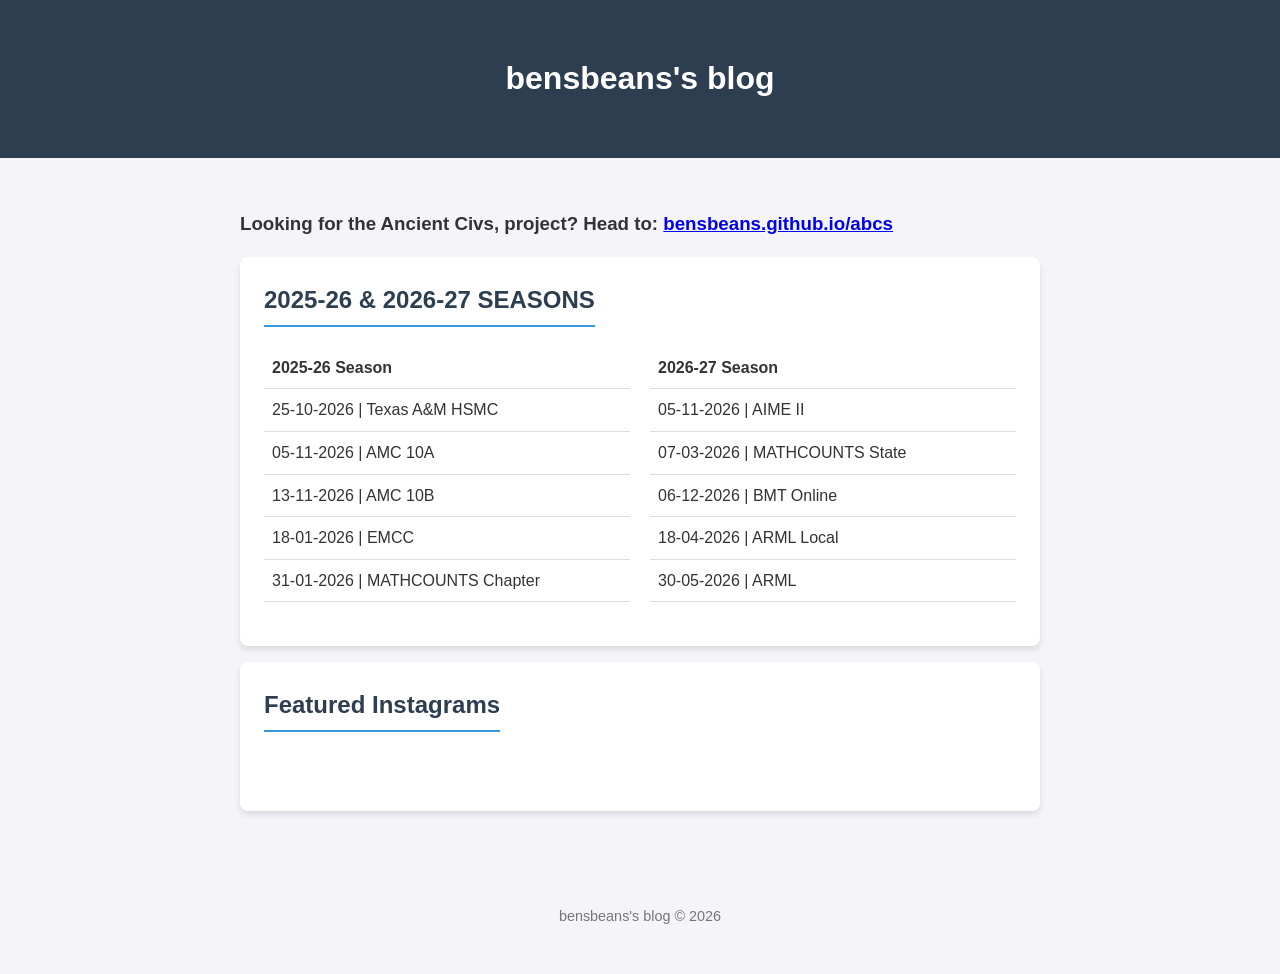
==== index.html @ 06efdd0c "Update index.html" ====
<!DOCTYPE html>
<html lang="en">
<head>
    <meta charset="UTF-8">
    <meta name="viewport" content="width=device-width, initial-scale=1.0">
    <title>bensbeans's blog</title>
    <link rel="stylesheet" href="style.css">
</head>
<body>

<header>
    <h1>bensbeans's blog</h1>
</header>
<main>
    <h3>
        Looking for the Ancient Civs, project? Head to: <a href="https://www.bensbeans.github.io/abcs">bensbeans.github.io/abcs</a>
    </h3>
    <div class="card">
        <h2>2025-26 & 2026-27 SEASONS</h2>
        <div class="table-container">
            <table>
                <thead><tr><th>2025-26 Season</th></tr></thead>
                <tbody>
                    <tr><td>25-10-2026 | Texas A&amp;M HSMC</td></tr>
                    <tr><td>05-11-2026 | AMC 10A</td></tr>
                    <tr><td>13-11-2026 | AMC 10B</td></tr>
                    <tr><td>18-01-2026 | EMCC</td></tr>
                    <tr><td>31-01-2026 | MATHCOUNTS Chapter</td></tr>
                </tbody>
            </table>
            
            <table>
                <thead><tr><th>2026-27 Season</th></tr></thead>
                <tbody>
                    <tr><td>05-11-2026 | AIME II</td></tr>
                    <tr><td>07-03-2026 | MATHCOUNTS State</td></tr>
                    <tr><td>06-12-2026 | BMT Online</td></tr>
                    <tr><td>18-04-2026 | ARML Local</td></tr>
                    <tr><td>30-05-2026 | ARML</td></tr>
                </tbody>
            </table>
        </div>
    </div>

    <!-- Instagram Featured Posts -->
    <div class="card">
        <h2>Featured Instagrams</h2>
        <div class="instagram-grid">
            <div class="instagram-item">
                <blockquote class="instagram-media" data-instgrm-permalink="https://www.instagram.com/p/Da6IdTNyarr/" data-instgrm-version="14"><a href="https://www.instagram.com/p/Da6IdTNyarr/"></a></blockquote>
            </div>
            <div class="instagram-item">
                <blockquote class="instagram-media" data-instgrm-permalink="https://www.instagram.com/p/DaN8nF_iWwJ/" data-instgrm-version="14"><a href="https://www.instagram.com/p/DaN8nF_iWwJ/"></a></blockquote>
            </div>
            <div class="instagram-item">
                <blockquote class="instagram-media" data-instgrm-permalink="https://www.instagram.com/p/Da6WMvvDKQb/" data-instgrm-version="14"><a href="https://www.instagram.com/p/Da6WMvvDKQb/"></a></blockquote>
            </div>
            <div class="instagram-item">
                <blockquote class="instagram-media" data-instgrm-permalink="https://www.instagram.com/reel/Da7o0NQkbEN/" data-instgrm-version="14"><a href="https://www.instagram.com/reel/Da7o0NQkbEN/"></a></blockquote>
            </div>
        </div>
        <script async src="//www.instagram.com/embed.js"></script>
    </div>
</main>

<footer>
    <p>bensbeans's blog &copy; 2026</p>
</footer>

</body>
</html>
---- style.css ----
/* General Layout */
body {
    font-family: 'Segoe UI', Tahoma, Geneva, Verdana, sans-serif;
    line-height: 1.6;
    margin: 0;
    background-color: #f4f4f9;
    color: #333;
    display: flex;
    flex-direction: column;
    align-items: center;
    min-height: 100vh;
}

header {
    background: #2c3e50;
    color: white;
    width: 100%;
    padding: 2rem 0;
    text-align: center;
}

main {
    max-width: 800px;
    width: 90%;
    margin: 2rem 0;
}

/* Card Styling */
.card {
    background: white;
    padding: 1.5rem;
    margin-bottom: 1rem;
    border-radius: 8px;
    box-shadow: 0 4px 6px rgba(0,0,0,0.1);
}

h2 {
    color: #2c3e50;
    border-bottom: 2px solid #3498db;
    display: inline-block;
    padding-bottom: 5px;
    margin-top: 0;
}

footer {
    font-size: 0.9rem;
    color: #777;
    margin-top: auto;
    padding: 2rem;
    text-align: center;
}

/* Table Layout */
.table-container {
    display: flex;
    justify-content: space-between;
    gap: 20px;
    flex-wrap: wrap;
    margin-bottom: 20px;
}

.table-container table {
    flex: 1;
    min-width: 300px;
    border-collapse: collapse;
}

td, th {
    padding: 8px;
    border-bottom: 1px solid #ddd;
    text-align: left;
}

/* Instagram Grid Layout */
.instagram-grid {
    display: grid;
    grid-template-columns: repeat(2, 1fr);
    gap: 20px;
    margin-top: 15px;
    align-items: start;
}

.instagram-item {
    width: 100%;
    min-width: 0; 
}

/* Force override of Instagram's inline script styles */
.instagram-grid iframe,
.instagram-grid .instagram-media {
    width: 100% !important;
    min-width: 100% !important;
    max-width: 100% !important;
    margin: 0 !important;
}
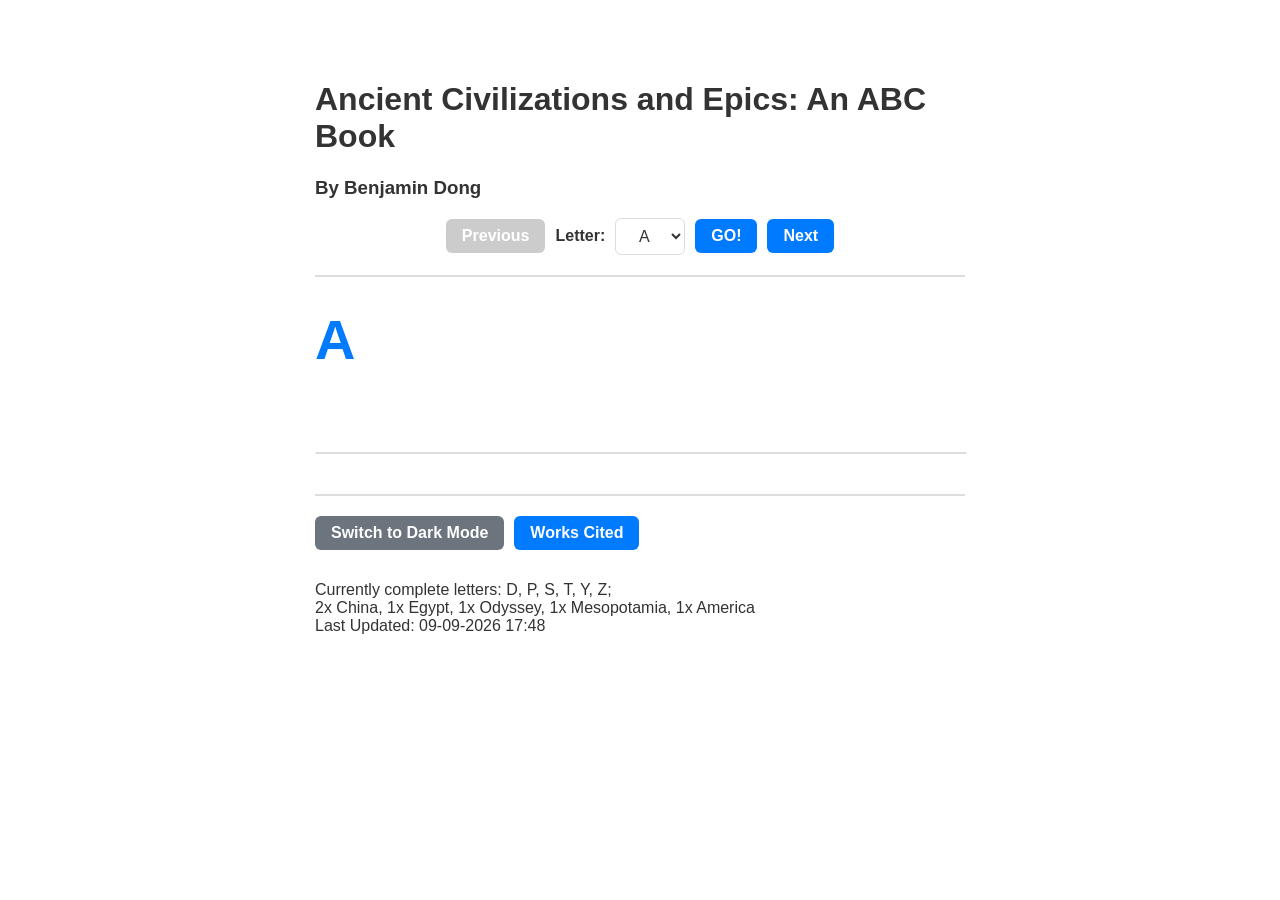
==== commit 2f7336f0: "Update index.html" ====
--- a/index.html
+++ b/index.html
@@ -1,71 +1,302 @@
 <!DOCTYPE html>
 <html lang="en">
 <head>
-    <meta charset="UTF-8">
-    <meta name="viewport" content="width=device-width, initial-scale=1.0">
-    <title>bensbeans's blog</title>
-    <link rel="stylesheet" href="style.css">
+  <meta charset="UTF-8" />
+  <meta name="viewport" content="width=device-width, initial-scale=1.0" />
+  <title>Ancient Civilizations ABCs</title>
+  <style>
+    :root {
+      --bg-color: #ffffff;
+      --text-color: #333333;
+      --heading-color: #007bff;
+      --subtext-color: #555555;
+      --border-color: #ddd;
+      --controls-bg: #fff;
+    }
+
+    [data-theme="dark"] {
+      --bg-color: #121212;
+      --text-color: #e0e0e0;
+      --heading-color: #4dabf7;
+      --subtext-color: #b0b0b0;
+      --border-color: #333333;
+      --controls-bg: #1e1e1e;
+    }
+
+    body {
+      font-family: Arial, sans-serif;
+      max-width: 650px;
+      margin: 40px auto;
+      padding: 20px;
+      background-color: var(--bg-color) !important;
+      color: var(--text-color) !important;
+      transition: background-color 0.3s, color 0.3s;
+    }
+
+    .controls {
+      display: flex;
+      justify-content: center;
+      align-items: center;
+      gap: 10px;
+      margin-bottom: 30px;
+      padding-bottom: 20px;
+      border-bottom: 2px solid var(--border-color);
+      flex-wrap: wrap;
+    }
+
+    select, button, .nav-btn {
+      padding: 8px 16px;
+      font-size: 1rem;
+      border-radius: 6px;
+      border: 1px solid var(--border-color);
+      background-color: var(--controls-bg);
+      color: var(--text-color);
+      text-decoration: none;
+      display: inline-block;
+      text-align: center;
+    }
+
+    button, .nav-btn {
+      background-color: #007bff;
+      color: white;
+      border: none;
+      font-weight: bold;
+      cursor: pointer;
+      transition: background-color 0.2s;
+    }
+
+    button:hover, .nav-btn:hover {
+      background-color: #0056b3;
+    }
+    
+    button:disabled {
+      background-color: #cccccc;
+      cursor: not-allowed;
+    }
+    
+    button:disabled:hover {
+      background-color: #cccccc;
+    }
+
+    .display-container {
+      display: flex;
+      flex-direction: column;
+      gap: 15px;
+    }
+
+    .letter-heading {
+      font-size: 3.5rem;
+      font-weight: bold;
+      margin: 0;
+      color: var(--heading-color);
+    }
+
+    .item-title {
+      font-size: 2rem;
+      margin: 0;
+      color: var(--text-color);
+    }
+
+    .item-description {
+      font-size: 1.1rem;
+      line-height: 1.6;
+      color: var(--subtext-color);
+    }
+
+    .item-image {
+      width: 100%;
+      max-height: 450px;
+      object-fit: cover;
+      border-radius: 8px;
+      border: 1px solid var(--border-color);
+    }
+
+    .footer {
+      margin-top: 40px;
+      padding-top: 20px;
+      border-top: 2px solid var(--border-color);
+      display: flex;
+      flex-direction: column;
+      gap: 15px;
+    }
+
+    .btn-group {
+      display: flex;
+      gap: 10px;
+      flex-wrap: wrap;
+    }
+
+    #themeToggleBtn {
+      align-self: flex-start;
+      background-color: #6c757d;
+    }
+    #themeToggleBtn:hover {
+      background-color: #5a6268;
+    }
+  </style>
 </head>
 <body>
 
-<header>
-    <h1>bensbeans's blog</h1>
-</header>
-<main>
-    <h3>
-        Looking for the Ancient Civs, project? Head to: <a href="https://www.bensbeans.github.io/abcs">bensbeans.github.io/abcs</a>
-    </h3>
-    <div class="card">
-        <h2>2025-26 & 2026-27 SEASONS</h2>
-        <div class="table-container">
-            <table>
-                <thead><tr><th>2025-26 Season</th></tr></thead>
-                <tbody>
-                    <tr><td>25-10-2026 | Texas A&amp;M HSMC</td></tr>
-                    <tr><td>05-11-2026 | AMC 10A</td></tr>
-                    <tr><td>13-11-2026 | AMC 10B</td></tr>
-                    <tr><td>18-01-2026 | EMCC</td></tr>
-                    <tr><td>31-01-2026 | MATHCOUNTS Chapter</td></tr>
-                </tbody>
-            </table>
-            
-            <table>
-                <thead><tr><th>2026-27 Season</th></tr></thead>
-                <tbody>
-                    <tr><td>05-11-2026 | AIME II</td></tr>
-                    <tr><td>07-03-2026 | MATHCOUNTS State</td></tr>
-                    <tr><td>06-12-2026 | BMT Online</td></tr>
-                    <tr><td>18-04-2026 | ARML Local</td></tr>
-                    <tr><td>30-05-2026 | ARML</td></tr>
-                </tbody>
-            </table>
-        </div>
+  <h1>Ancient Civilizations and Epics: An ABC Book</h1>
+  <h3>By Benjamin Dong</h3>
+
+  <div class="controls">
+    <button id="prevBtn">Previous</button>
+    
+    <label for="letterSelect"><strong>Letter:</strong></label>
+    <select id="letterSelect">
+      <option value="A">A</option>
+      <option value="B">B</option>
+      <option value="C">C</option>
+      <option value="D">D</option>
+      <option value="E">E</option>
+      <option value="F">F</option>
+      <option value="G">G</option>
+      <option value="H">H</option>
+      <option value="I">I</option>
+      <option value="J">J</option>
+      <option value="K">K</option>
+      <option value="L">L</option>
+      <option value="M">M</option>
+      <option value="N">N</option>
+      <option value="O">O</option>
+      <option value="P">P</option>
+      <option value="Q">Q</option>
+      <option value="R">R</option>
+      <option value="S">S</option>
+      <option value="T">T</option>
+      <option value="U">U</option>
+      <option value="V">V</option>
+      <option value="W">W</option>
+      <option value="X">X</option>
+      <option value="Y">Y</option>
+      <option value="Z">Z</option>
+    </select>
+    
+    <button id="goBtn">GO!</button>
+    <button id="nextBtn">Next</button>
+  </div>
+
+  <div class="display-container">
+    <h1 id="displayLetter" class="letter-heading"></h1>
+    <h2 id="displayName" class="item-title"></h2>
+    <p id="displayDescription" class="item-description"></p>
+    <img id="displayImage" class="item-image" src="" alt="" />
+  </div>
+
+  <div class="footer">
+    <div class="btn-group">
+      <button id="themeToggleBtn">Switch to Dark Mode</button>
+      <a href="works-cited.html" class="nav-btn">Works Cited</a>
     </div>
-
-    <!-- Instagram Featured Posts -->
-    <div class="card">
-        <h2>Featured Instagrams</h2>
-        <div class="instagram-grid">
-            <div class="instagram-item">
-                <blockquote class="instagram-media" data-instgrm-permalink="https://www.instagram.com/p/Da6IdTNyarr/" data-instgrm-version="14"><a href="https://www.instagram.com/p/Da6IdTNyarr/"></a></blockquote>
-            </div>
-            <div class="instagram-item">
-                <blockquote class="instagram-media" data-instgrm-permalink="https://www.instagram.com/p/DaN8nF_iWwJ/" data-instgrm-version="14"><a href="https://www.instagram.com/p/DaN8nF_iWwJ/"></a></blockquote>
-            </div>
-            <div class="instagram-item">
-                <blockquote class="instagram-media" data-instgrm-permalink="https://www.instagram.com/p/Da6WMvvDKQb/" data-instgrm-version="14"><a href="https://www.instagram.com/p/Da6WMvvDKQb/"></a></blockquote>
-            </div>
-            <div class="instagram-item">
-                <blockquote class="instagram-media" data-instgrm-permalink="https://www.instagram.com/reel/Da7o0NQkbEN/" data-instgrm-version="14"><a href="https://www.instagram.com/reel/Da7o0NQkbEN/"></a></blockquote>
-            </div>
-        </div>
-        <script async src="//www.instagram.com/embed.js"></script>
-    </div>
-</main>
-
-<footer>
-    <p>bensbeans's blog &copy; 2026</p>
-</footer>
+    <p>
+      Currently complete letters: D, P, S, T, Y, Z; <br>
+      2x China, 1x Egypt, 1x Odyssey, 1x Mesopotamia, 1x America <br>
+      Last Updated: 09-09-2026 17:48
+    </p>
+  </div>
+
+  <script>
+    const letterData = {
+      'A': { name: '', description: '' },
+      'B': { name: '', description: '' },
+      'C': { name: '', description: '' },
+      'D': { name: 'Daoism', description: 'Daoism is a peaceful way of thinking created in ancient China around 500 BCE by a wise philosopher named Laozi. It taught people to live in balance with nature rather than fighting the world around them. It is important because it helped ancient Chinese society stay peaceful, kind, and respectful toward nature. (Ancient China)' },
+      'E': { name: '', description: '' },
+      'F': { name: '', description: '' },
+      'G': { name: '', description: '' },
+      'H': { name: '', description: '' },
+      'I': { name: '', description: '' },
+      'J': { name: '', description: '' },
+      'K': { name: '', description: '' },
+      'L': { name: '', description: '' },
+      'M': { name: '', description: '' },
+      'N': { name: '', description: '' },
+      'O': { name: '', description: '' },
+      'P': { name: 'Pyramids of Egypt', description: 'The Pyramids of Giza are tombs for Pharaohs, who were the leaders of Ancient Egypt. They were built in Giza, Egypt, around 2500 BCE. Common working-class people lifted heavy stones to build the pyramids. These pyramids are significant because they serve as a physical representation of the mathematics and engineering of the Egyptians. (Egypt)' },
+      'Q': { name: '', description: '' },
+      'R': { name: '', description: '' },
+      'S': { name: 'Sumer', description: 'In 4000 BCE, Sumer was a region of Mesopotamia that contained independent city-states. The Sumerians built temples, practiced agriculture, and traded with other nations. Sumer is important because they invented the wheel, the sailboat, and the first writing system. (Mesopotamia)' },
+      'T': { name: 'Trojan Horse', description: 'The Trojan Horse was a big wooden horse built by the Greek soldiers in the Trojan War. The Greeks hid inside the horse and tricked the Trojans into bringing it into their city as a gift. At night, the soldiers snuck out and attacked the city from the inside. This is a famous story that teaches how clever thinking can win a battle when raw strength isn’t enough by itself. (Odyssey)' },
+      'U': { name: '', description: '' },
+      'V': { name: '', description: '' },
+      'W': { name: '', description: '' },
+      'X': { name: '', description: '' },
+      'Y': { name: 'Yellow River', description: 'The Yellow River is a river in Northern China that was important to the Shang Dynasty because it provided fertile soil and water for agriculture. It helped the people grow crops and develop their civilizations, but it often flooded, destroying the civilizations along its banks. (Ancient China)' },
+      'Z': { name: 'Zero', description: 'Zero was a concept discovered by thinkers in Ancient America around 36 BCE. Zero is used to stand for “nothing”. Inventing zero allowed for the development of complex mathematics. (America [Olmec and Chavin])' }
+    };
+
+    const selectEl = document.getElementById('letterSelect');
+    const goBtn = document.getElementById('goBtn');
+    const prevBtn = document.getElementById('prevBtn');
+    const nextBtn = document.getElementById('nextBtn');
+    const themeToggleBtn = document.getElementById('themeToggleBtn');
+
+    function updateDisplay(letter) {
+      const data = letterData[letter];
+
+      if (data) {
+        selectEl.value = letter;
+        document.getElementById('displayLetter').textContent = letter;
+        document.getElementById('displayName').textContent = data.name;
+        document.getElementById('displayDescription').textContent = data.description;
+        
+        const imageFileName = `${letter.toLowerCase()}.jpg`;
+        document.getElementById('displayImage').src = imageFileName;
+        document.getElementById('displayImage').alt = data.name;
+
+        const currentIndex = selectEl.selectedIndex;
+        prevBtn.disabled = (currentIndex === 0);
+        nextBtn.disabled = (currentIndex === selectEl.options.length - 1);
+      }
+    }
+
+    function setTheme(theme) {
+      if (theme === 'dark') {
+        document.documentElement.setAttribute('data-theme', 'dark');
+        themeToggleBtn.textContent = 'Switch to Light Mode';
+        localStorage.setItem('theme', 'dark');
+      } else {
+        document.documentElement.removeAttribute('data-theme');
+        themeToggleBtn.textContent = 'Switch to Dark Mode';
+        localStorage.setItem('theme', 'light');
+      }
+    }
+
+    const savedTheme = localStorage.getItem('theme') || 'light';
+    setTheme(savedTheme);
+
+    themeToggleBtn.addEventListener('click', () => {
+      const currentTheme = document.documentElement.getAttribute('data-theme');
+      if (currentTheme === 'dark') {
+        setTheme('light');
+      } else {
+        setTheme('dark');
+      }
+    });
+
+    goBtn.addEventListener('click', () => {
+      updateDisplay(selectEl.value);
+    });
+
+    prevBtn.addEventListener('click', () => {
+      const currentIndex = selectEl.selectedIndex;
+      if (currentIndex > 0) {
+        selectEl.selectedIndex = currentIndex - 1;
+        updateDisplay(selectEl.value);
+      }
+    });
+
+    nextBtn.addEventListener('click', () => {
+      const currentIndex = selectEl.selectedIndex;
+      if (currentIndex < selectEl.options.length - 1) {
+        selectEl.selectedIndex = currentIndex + 1;
+        updateDisplay(selectEl.value);
+      }
+    });
+
+    updateDisplay(selectEl.value);
+  </script>
 
 </body>
 </html>
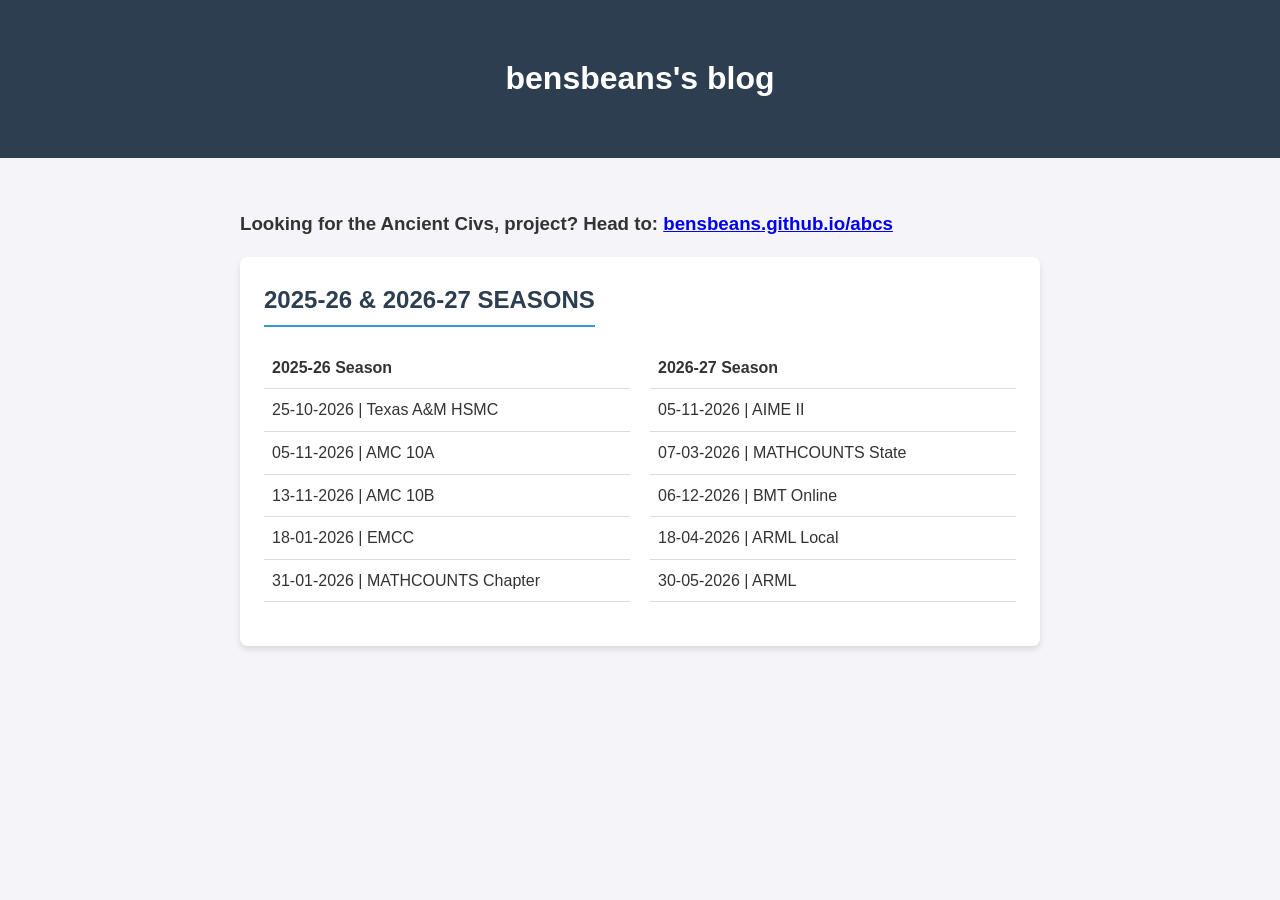
==== commit 9976f251: "Update index.html" ====
--- a/index.html
+++ b/index.html
@@ -1,302 +1,43 @@
 <!DOCTYPE html>
 <html lang="en">
 <head>
-  <meta charset="UTF-8" />
-  <meta name="viewport" content="width=device-width, initial-scale=1.0" />
-  <title>Ancient Civilizations ABCs</title>
-  <style>
-    :root {
-      --bg-color: #ffffff;
-      --text-color: #333333;
-      --heading-color: #007bff;
-      --subtext-color: #555555;
-      --border-color: #ddd;
-      --controls-bg: #fff;
-    }
-
-    [data-theme="dark"] {
-      --bg-color: #121212;
-      --text-color: #e0e0e0;
-      --heading-color: #4dabf7;
-      --subtext-color: #b0b0b0;
-      --border-color: #333333;
-      --controls-bg: #1e1e1e;
-    }
-
-    body {
-      font-family: Arial, sans-serif;
-      max-width: 650px;
-      margin: 40px auto;
-      padding: 20px;
-      background-color: var(--bg-color) !important;
-      color: var(--text-color) !important;
-      transition: background-color 0.3s, color 0.3s;
-    }
-
-    .controls {
-      display: flex;
-      justify-content: center;
-      align-items: center;
-      gap: 10px;
-      margin-bottom: 30px;
-      padding-bottom: 20px;
-      border-bottom: 2px solid var(--border-color);
-      flex-wrap: wrap;
-    }
-
-    select, button, .nav-btn {
-      padding: 8px 16px;
-      font-size: 1rem;
-      border-radius: 6px;
-      border: 1px solid var(--border-color);
-      background-color: var(--controls-bg);
-      color: var(--text-color);
-      text-decoration: none;
-      display: inline-block;
-      text-align: center;
-    }
-
-    button, .nav-btn {
-      background-color: #007bff;
-      color: white;
-      border: none;
-      font-weight: bold;
-      cursor: pointer;
-      transition: background-color 0.2s;
-    }
-
-    button:hover, .nav-btn:hover {
-      background-color: #0056b3;
-    }
-    
-    button:disabled {
-      background-color: #cccccc;
-      cursor: not-allowed;
-    }
-    
-    button:disabled:hover {
-      background-color: #cccccc;
-    }
-
-    .display-container {
-      display: flex;
-      flex-direction: column;
-      gap: 15px;
-    }
-
-    .letter-heading {
-      font-size: 3.5rem;
-      font-weight: bold;
-      margin: 0;
-      color: var(--heading-color);
-    }
-
-    .item-title {
-      font-size: 2rem;
-      margin: 0;
-      color: var(--text-color);
-    }
-
-    .item-description {
-      font-size: 1.1rem;
-      line-height: 1.6;
-      color: var(--subtext-color);
-    }
-
-    .item-image {
-      width: 100%;
-      max-height: 450px;
-      object-fit: cover;
-      border-radius: 8px;
-      border: 1px solid var(--border-color);
-    }
-
-    .footer {
-      margin-top: 40px;
-      padding-top: 20px;
-      border-top: 2px solid var(--border-color);
-      display: flex;
-      flex-direction: column;
-      gap: 15px;
-    }
-
-    .btn-group {
-      display: flex;
-      gap: 10px;
-      flex-wrap: wrap;
-    }
-
-    #themeToggleBtn {
-      align-self: flex-start;
-      background-color: #6c757d;
-    }
-    #themeToggleBtn:hover {
-      background-color: #5a6268;
-    }
-  </style>
+    <meta charset="UTF-8">
+    <meta name="viewport" content="width=device-width, initial-scale=1.0">
+    <title>bensbeans's blog</title>
+    <link rel="stylesheet" href="style.css">
 </head>
 <body>
 
-  <h1>Ancient Civilizations and Epics: An ABC Book</h1>
-  <h3>By Benjamin Dong</h3>
+<header>
+    <h1>bensbeans's blog</h1>
+</header>
 
-  <div class="controls">
-    <button id="prevBtn">Previous</button>
-    
-    <label for="letterSelect"><strong>Letter:</strong></label>
-    <select id="letterSelect">
-      <option value="A">A</option>
-      <option value="B">B</option>
-      <option value="C">C</option>
-      <option value="D">D</option>
-      <option value="E">E</option>
-      <option value="F">F</option>
-      <option value="G">G</option>
-      <option value="H">H</option>
-      <option value="I">I</option>
-      <option value="J">J</option>
-      <option value="K">K</option>
-      <option value="L">L</option>
-      <option value="M">M</option>
-      <option value="N">N</option>
-      <option value="O">O</option>
-      <option value="P">P</option>
-      <option value="Q">Q</option>
-      <option value="R">R</option>
-      <option value="S">S</option>
-      <option value="T">T</option>
-      <option value="U">U</option>
-      <option value="V">V</option>
-      <option value="W">W</option>
-      <option value="X">X</option>
-      <option value="Y">Y</option>
-      <option value="Z">Z</option>
-    </select>
-    
-    <button id="goBtn">GO!</button>
-    <button id="nextBtn">Next</button>
-  </div>
+<main>
+    <!-- Seasons Card -->
+    <h3>
+        Looking for the Ancient Civs, project? Head to: <a href="https://www.bensbeans.github.io/abcs">bensbeans.github.io/abcs</a>
+    </h3>
+    <div class="card">
+        <h2>2025-26 & 2026-27 SEASONS</h2>
+        <div class="table-container">
+            <table>
+                <thead><tr><th>2025-26 Season</th></tr></thead>
+                <tbody>
+                    <tr><td>25-10-2026 | Texas A&amp;M HSMC</td></tr>
+                    <tr><td>05-11-2026 | AMC 10A</td></tr>
+                    <tr><td>13-11-2026 | AMC 10B</td></tr>
+                    <tr><td>18-01-2026 | EMCC</td></tr>
+                    <tr><td>31-01-2026 | MATHCOUNTS Chapter</td></tr>
+                </tbody>
+            </table>
 
-  <div class="display-container">
-    <h1 id="displayLetter" class="letter-heading"></h1>
-    <h2 id="displayName" class="item-title"></h2>
-    <p id="displayDescription" class="item-description"></p>
-    <img id="displayImage" class="item-image" src="" alt="" />
-  </div>
-
-  <div class="footer">
-    <div class="btn-group">
-      <button id="themeToggleBtn">Switch to Dark Mode</button>
-      <a href="works-cited.html" class="nav-btn">Works Cited</a>
-    </div>
-    <p>
-      Currently complete letters: D, P, S, T, Y, Z; <br>
-      2x China, 1x Egypt, 1x Odyssey, 1x Mesopotamia, 1x America <br>
-      Last Updated: 09-09-2026 17:48
-    </p>
-  </div>
-
-  <script>
-    const letterData = {
-      'A': { name: '', description: '' },
-      'B': { name: '', description: '' },
-      'C': { name: '', description: '' },
-      'D': { name: 'Daoism', description: 'Daoism is a peaceful way of thinking created in ancient China around 500 BCE by a wise philosopher named Laozi. It taught people to live in balance with nature rather than fighting the world around them. It is important because it helped ancient Chinese society stay peaceful, kind, and respectful toward nature. (Ancient China)' },
-      'E': { name: '', description: '' },
-      'F': { name: '', description: '' },
-      'G': { name: '', description: '' },
-      'H': { name: '', description: '' },
-      'I': { name: '', description: '' },
-      'J': { name: '', description: '' },
-      'K': { name: '', description: '' },
-      'L': { name: '', description: '' },
-      'M': { name: '', description: '' },
-      'N': { name: '', description: '' },
-      'O': { name: '', description: '' },
-      'P': { name: 'Pyramids of Egypt', description: 'The Pyramids of Giza are tombs for Pharaohs, who were the leaders of Ancient Egypt. They were built in Giza, Egypt, around 2500 BCE. Common working-class people lifted heavy stones to build the pyramids. These pyramids are significant because they serve as a physical representation of the mathematics and engineering of the Egyptians. (Egypt)' },
-      'Q': { name: '', description: '' },
-      'R': { name: '', description: '' },
-      'S': { name: 'Sumer', description: 'In 4000 BCE, Sumer was a region of Mesopotamia that contained independent city-states. The Sumerians built temples, practiced agriculture, and traded with other nations. Sumer is important because they invented the wheel, the sailboat, and the first writing system. (Mesopotamia)' },
-      'T': { name: 'Trojan Horse', description: 'The Trojan Horse was a big wooden horse built by the Greek soldiers in the Trojan War. The Greeks hid inside the horse and tricked the Trojans into bringing it into their city as a gift. At night, the soldiers snuck out and attacked the city from the inside. This is a famous story that teaches how clever thinking can win a battle when raw strength isn’t enough by itself. (Odyssey)' },
-      'U': { name: '', description: '' },
-      'V': { name: '', description: '' },
-      'W': { name: '', description: '' },
-      'X': { name: '', description: '' },
-      'Y': { name: 'Yellow River', description: 'The Yellow River is a river in Northern China that was important to the Shang Dynasty because it provided fertile soil and water for agriculture. It helped the people grow crops and develop their civilizations, but it often flooded, destroying the civilizations along its banks. (Ancient China)' },
-      'Z': { name: 'Zero', description: 'Zero was a concept discovered by thinkers in Ancient America around 36 BCE. Zero is used to stand for “nothing”. Inventing zero allowed for the development of complex mathematics. (America [Olmec and Chavin])' }
-    };
-
-    const selectEl = document.getElementById('letterSelect');
-    const goBtn = document.getElementById('goBtn');
-    const prevBtn = document.getElementById('prevBtn');
-    const nextBtn = document.getElementById('nextBtn');
-    const themeToggleBtn = document.getElementById('themeToggleBtn');
-
-    function updateDisplay(letter) {
-      const data = letterData[letter];
-
-      if (data) {
-        selectEl.value = letter;
-        document.getElementById('displayLetter').textContent = letter;
-        document.getElementById('displayName').textContent = data.name;
-        document.getElementById('displayDescription').textContent = data.description;
-        
-        const imageFileName = `${letter.toLowerCase()}.jpg`;
-        document.getElementById('displayImage').src = imageFileName;
-        document.getElementById('displayImage').alt = data.name;
-
-        const currentIndex = selectEl.selectedIndex;
-        prevBtn.disabled = (currentIndex === 0);
-        nextBtn.disabled = (currentIndex === selectEl.options.length - 1);
-      }
-    }
-
-    function setTheme(theme) {
-      if (theme === 'dark') {
-        document.documentElement.setAttribute('data-theme', 'dark');
-        themeToggleBtn.textContent = 'Switch to Light Mode';
-        localStorage.setItem('theme', 'dark');
-      } else {
-        document.documentElement.removeAttribute('data-theme');
-        themeToggleBtn.textContent = 'Switch to Dark Mode';
-        localStorage.setItem('theme', 'light');
-      }
-    }
-
-    const savedTheme = localStorage.getItem('theme') || 'light';
-    setTheme(savedTheme);
-
-    themeToggleBtn.addEventListener('click', () => {
-      const currentTheme = document.documentElement.getAttribute('data-theme');
-      if (currentTheme === 'dark') {
-        setTheme('light');
-      } else {
-        setTheme('dark');
-      }
-    });
-
-    goBtn.addEventListener('click', () => {
-      updateDisplay(selectEl.value);
-    });
-
-    prevBtn.addEventListener('click', () => {
-      const currentIndex = selectEl.selectedIndex;
-      if (currentIndex > 0) {
-        selectEl.selectedIndex = currentIndex - 1;
-        updateDisplay(selectEl.value);
-      }
-    });
-
-    nextBtn.addEventListener('click', () => {
-      const currentIndex = selectEl.selectedIndex;
-      if (currentIndex < selectEl.options.length - 1) {
-        selectEl.selectedIndex = currentIndex + 1;
-        updateDisplay(selectEl.value);
-      }
-    });
-
-    updateDisplay(selectEl.value);
-  </script>
-
-</body>
-</html>
+            <table>
+                <thead><tr><th>2026-27 Season</th></tr></thead>
+                <tbody>
+                    <tr><td>05-11-2026 | AIME II</td></tr>
+                    <tr><td>07-03-2026 | MATHCOUNTS State</td></tr>
+                    <tr><td>06-12-2026 | BMT Online</td></tr>
+                    <tr><td>18-04-2026 | ARML Local</td></tr>
+                    <tr><td>30-05-2026 | ARML</td></tr>
+                </tbody>
+            </table>
--- a/style.css
+++ b/style.css
@@ -0,0 +1,95 @@
+/* General Layout */
+body {
+    font-family: 'Segoe UI', Tahoma, Geneva, Verdana, sans-serif;
+    line-height: 1.6;
+    margin: 0;
+    background-color: #f4f4f9;
+    color: #333;
+    display: flex;
+    flex-direction: column;
+    align-items: center;
+    min-height: 100vh;
+}
+
+header {
+    background: #2c3e50;
+    color: white;
+    width: 100%;
+    padding: 2rem 0;
+    text-align: center;
+}
+
+main {
+    max-width: 800px;
+    width: 90%;
+    margin: 2rem 0;
+}
+
+/* Card Styling */
+.card {
+    background: white;
+    padding: 1.5rem;
+    margin-bottom: 1rem;
+    border-radius: 8px;
+    box-shadow: 0 4px 6px rgba(0,0,0,0.1);
+}
+
+h2 {
+    color: #2c3e50;
+    border-bottom: 2px solid #3498db;
+    display: inline-block;
+    padding-bottom: 5px;
+    margin-top: 0;
+}
+
+footer {
+    font-size: 0.9rem;
+    color: #777;
+    margin-top: auto;
+    padding: 2rem;
+    text-align: center;
+}
+
+/* Table Layout */
+.table-container {
+    display: flex;
+    justify-content: space-between;
+    gap: 20px;
+    flex-wrap: wrap;
+    margin-bottom: 20px;
+}
+
+.table-container table {
+    flex: 1;
+    min-width: 300px;
+    border-collapse: collapse;
+}
+
+td, th {
+    padding: 8px;
+    border-bottom: 1px solid #ddd;
+    text-align: left;
+}
+
+/* Instagram Grid Layout */
+.instagram-grid {
+    display: grid;
+    grid-template-columns: repeat(2, 1fr);
+    gap: 20px;
+    margin-top: 15px;
+    align-items: start;
+}
+
+.instagram-item {
+    width: 100%;
+    min-width: 0; 
+}
+
+/* Force override of Instagram's inline script styles */
+.instagram-grid iframe,
+.instagram-grid .instagram-media {
+    width: 100% !important;
+    min-width: 100% !important;
+    max-width: 100% !important;
+    margin: 0 !important;
+}
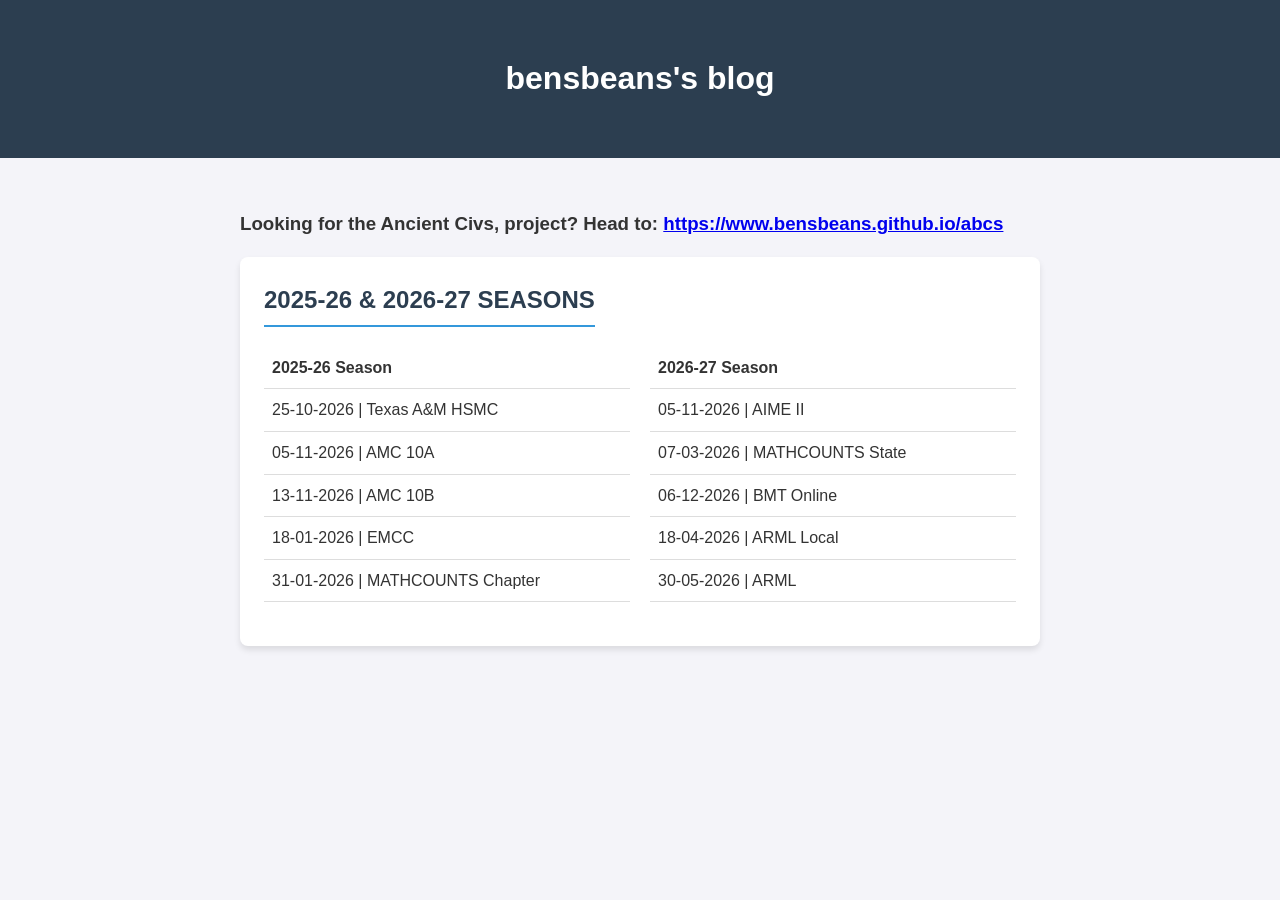
==== commit 2716ba57: "Update index.html" ====
--- a/index.html
+++ b/index.html
@@ -15,7 +15,7 @@
 <main>
     <!-- Seasons Card -->
     <h3>
-        Looking for the Ancient Civs, project? Head to: <a href="https://www.bensbeans.github.io/abcs">bensbeans.github.io/abcs</a>
+        Looking for the Ancient Civs, project? Head to: <a href="https://www.bensbeans.github.io/abcs">https://www.bensbeans.github.io/abcs</a>
     </h3>
     <div class="card">
         <h2>2025-26 & 2026-27 SEASONS</h2>
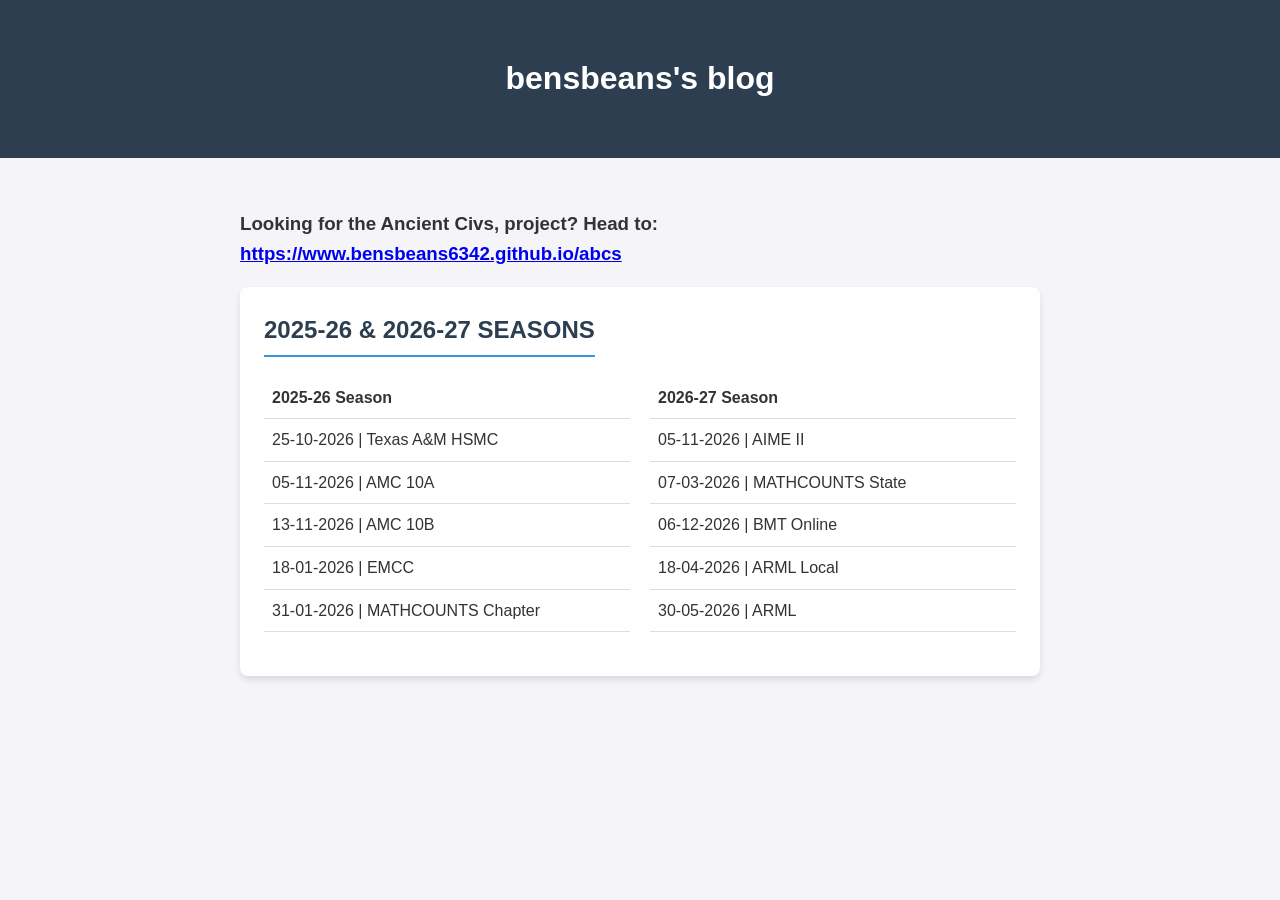
==== commit d5ef2572: "Update link to Ancient Civs project" ====
--- a/index.html
+++ b/index.html
@@ -15,7 +15,7 @@
 <main>
     <!-- Seasons Card -->
     <h3>
-        Looking for the Ancient Civs, project? Head to: <a href="https://www.bensbeans.github.io/abcs">https://www.bensbeans.github.io/abcs</a>
+        Looking for the Ancient Civs, project? Head to: <a href="https://www.bensbeans.github.io/abcs">https://www.bensbeans6342.github.io/abcs</a>
     </h3>
     <div class="card">
         <h2>2025-26 & 2026-27 SEASONS</h2>
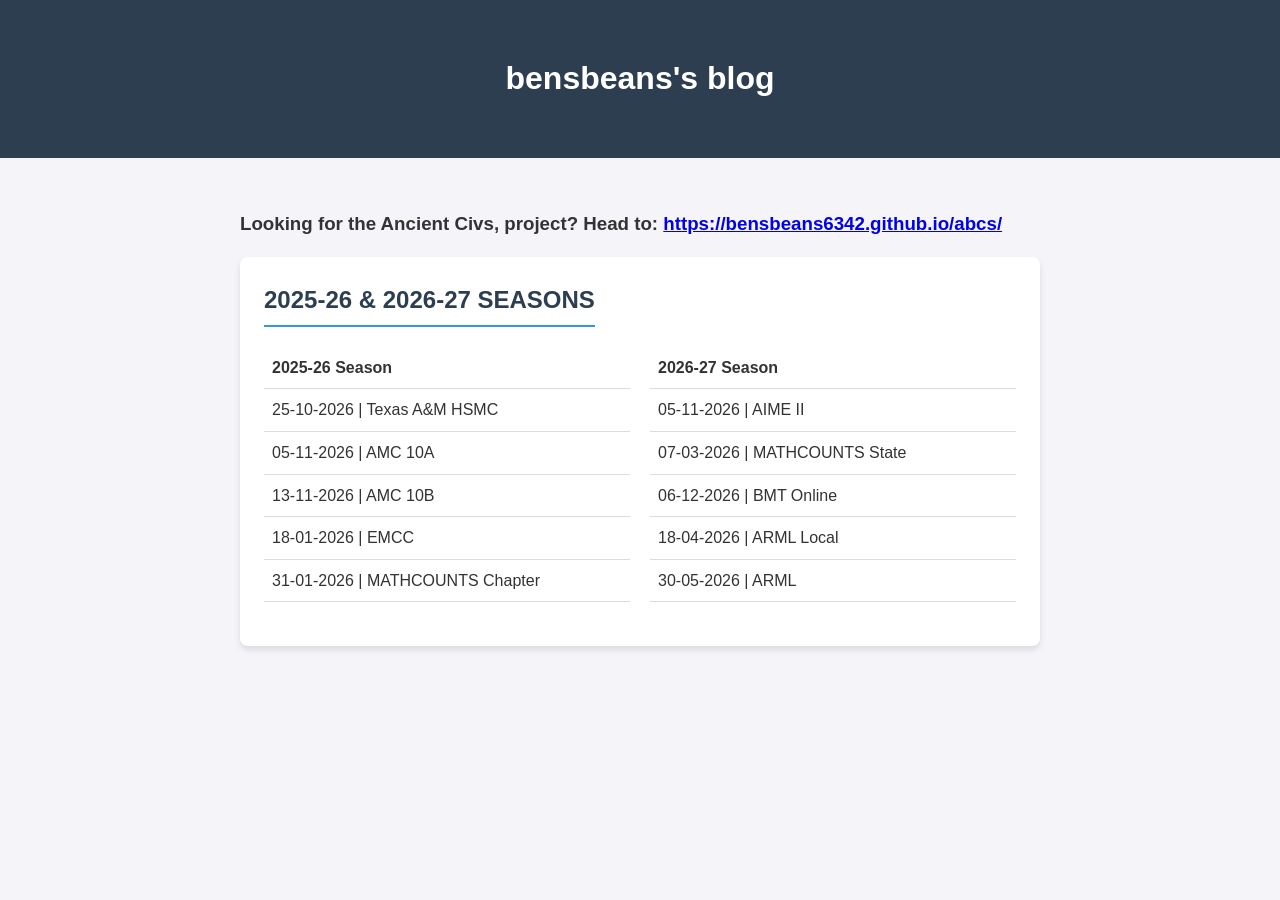
==== commit 1a41ac7a: "Update link to Ancient Civs project" ====
--- a/index.html
+++ b/index.html
@@ -15,7 +15,7 @@
 <main>
     <!-- Seasons Card -->
     <h3>
-        Looking for the Ancient Civs, project? Head to: <a href="https://www.bensbeans.github.io/abcs">https://www.bensbeans6342.github.io/abcs</a>
+        Looking for the Ancient Civs, project? Head to: <a href="https://bensbeans6342.github.io/abcs">https://bensbeans6342.github.io/abcs/</a>
     </h3>
     <div class="card">
         <h2>2025-26 & 2026-27 SEASONS</h2>
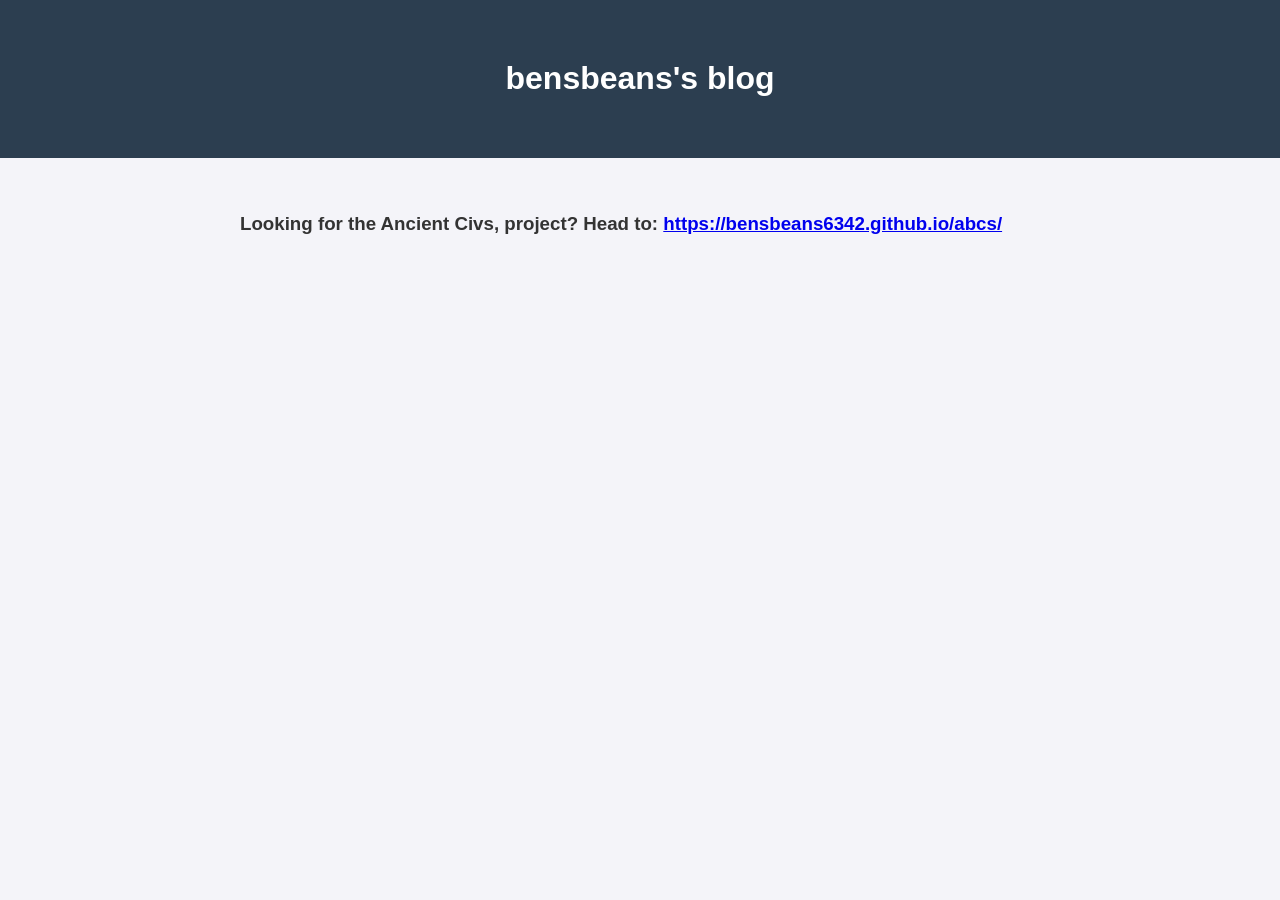
==== commit 78876f5c: "Comment out seasons card in index.html Comment out the seasons card section in index.html." ====
--- a/index.html
+++ b/index.html
@@ -17,6 +17,7 @@
     <h3>
         Looking for the Ancient Civs, project? Head to: <a href="https://bensbeans6342.github.io/abcs">https://bensbeans6342.github.io/abcs/</a>
     </h3>
+ <!--
     <div class="card">
         <h2>2025-26 & 2026-27 SEASONS</h2>
         <div class="table-container">
@@ -41,3 +42,4 @@
                     <tr><td>30-05-2026 | ARML</td></tr>
                 </tbody>
             </table>
+-->
